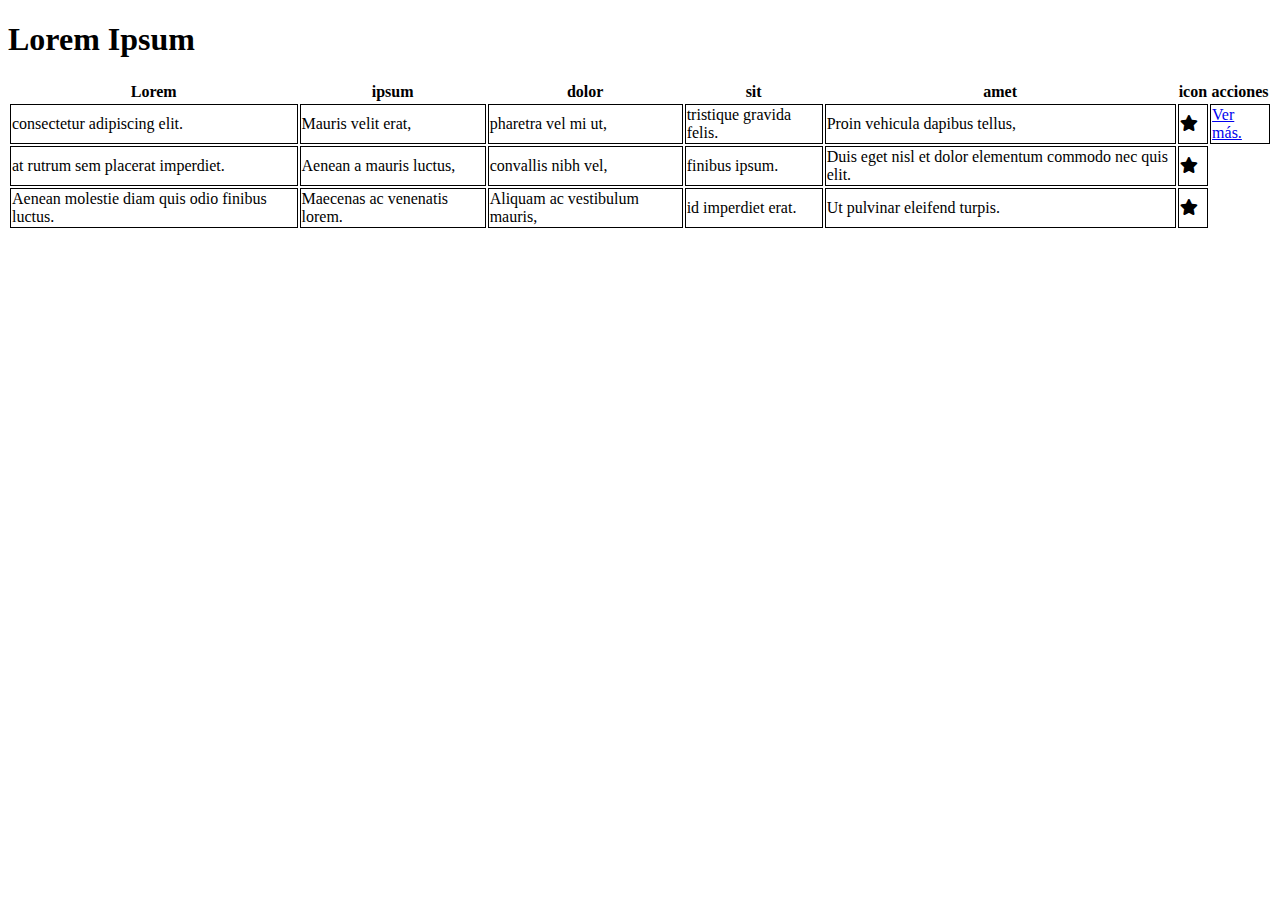
==== boletines/index.html @ 14d1f66c "Terminando cuarto bloque: Concentrando el conocimiento." ====
<!DOCTYPE html> 
<html>
    <head>
        <meta charset="utf-8">
        <title> Lorem Ipsum </title>
        <link href="https://necolas.github.io/normalize.css/8.0.1/normalize.css" rel="stylesheet">
        <link href="./fontawesome/web-fonts-with-css/css/fontawesome-all.min.css" rel="stylesheet">
        <link href="./assets/css/main.css" rel="stylesheet">
    </head>
    <body>
        <div class="container">
            <div class="content">
                <header>
                    <h1>Lorem Ipsum</h1>
                </header>
                <table>
                    <thead> <!-- Encabezado -->
                        <th> Lorem</th>
                        <th> ipsum </th>
                        <th> dolor </th>
                        <th> sit </th>
                        <th> amet </th>
                        <th> icon </th>
                         <th> acciones </th> <!-- Links que nos redirigen a los documentos correspondientes. -->
                    </thead>
                    <tbody> <!-- Cuerpo -->
                        <tr>
                            <td>consectetur adipiscing elit.</td>
                            <td>Mauris velit erat,</td>
                            <td>pharetra vel mi ut,</td>
                            <td>tristique gravida felis.</td>
                            <td>Proin vehicula dapibus tellus,</td>
                            <td>
                                <i class="fas fa-star"></i>

                            </td>
                            <td>
                                <a href="./restaurantes/mafalda.html">Ver más.</a>
                            </td>
                        </tr>
                        <tr>
                            <td>at rutrum sem placerat imperdiet.</td>
                            <td>Aenean a mauris luctus,</td>
                            <td>convallis nibh vel,</td>
                            <td>finibus ipsum.</td>
                            <td>Duis eget nisl et dolor elementum commodo nec quis elit.</td>
                            <td>
                                <i class="fas fa-star"></i>
                            </td>
                        </tr>
                        <tr>
                            <td>Aenean molestie diam quis odio finibus luctus.</td>
                            <td>Maecenas ac venenatis lorem.</td>
                            <td>Aliquam ac vestibulum mauris, </td>
                            <td>id imperdiet erat.</td>
                            <td>Ut pulvinar eleifend turpis.</td>
                            <td>
                                <i class="fas fa-star"></i>
                            </td>
                        </tr>
                    </tbody>
                </table>
            </div>
        </div>
    </body>
</html>
---- boletines/assets/css/main.css ----
td{
    border:solid 1px;
}
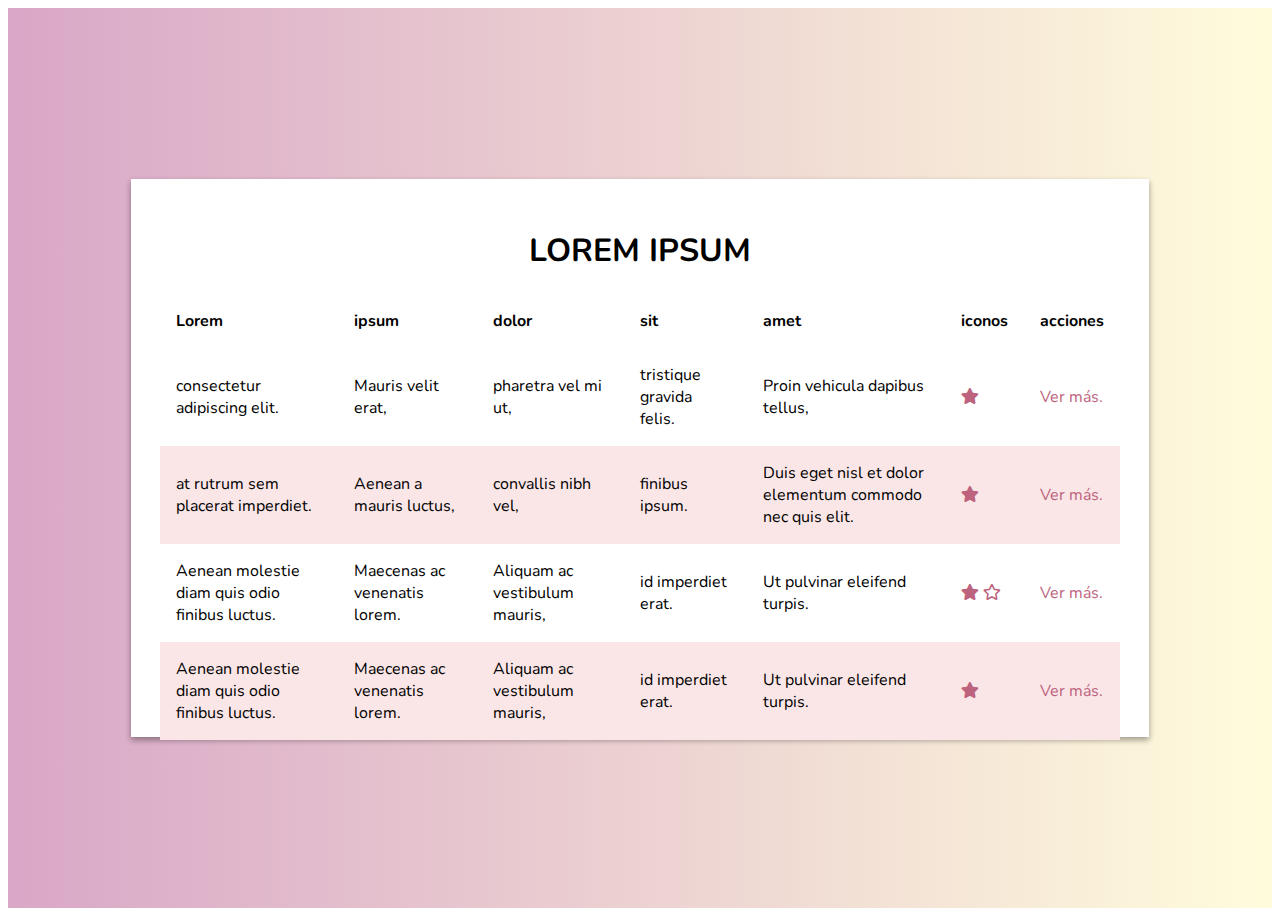
==== commit e033a826: "Terminando quinto bloque: CSS." ====
--- a/boletines/index.html
+++ b/boletines/index.html
@@ -6,21 +6,24 @@
         <link href="https://necolas.github.io/normalize.css/8.0.1/normalize.css" rel="stylesheet">
         <link href="./fontawesome/web-fonts-with-css/css/fontawesome-all.min.css" rel="stylesheet">
         <link href="./assets/css/main.css" rel="stylesheet">
+        <link rel="preconnect" href="https://fonts.gstatic.com">
+        <link href="https://fonts.googleapis.com/css2?family=Nunito:wght@200;400;700&display=swap" rel="stylesheet">
+        <link rel="stylesheet" href="https://cdnjs.cloudflare.com/ajax/libs/animate.css/4.1.1/animate.min.css"/>
     </head>
     <body>
         <div class="container">
-            <div class="content">
+            <div class="content animate__animated animate__fadeInDown">
                 <header>
-                    <h1>Lorem Ipsum</h1>
+                    <h1 class="title">Lorem Ipsum</h1>
                 </header>
-                <table>
+                <table class="table">
                     <thead> <!-- Encabezado -->
                         <th> Lorem</th>
                         <th> ipsum </th>
                         <th> dolor </th>
                         <th> sit </th>
                         <th> amet </th>
-                        <th> icon </th>
+                        <th> iconos </th>
                          <th> acciones </th> <!-- Links que nos redirigen a los documentos correspondientes. -->
                     </thead>
                     <tbody> <!-- Cuerpo -->
@@ -47,6 +50,23 @@
                             <td>
                                 <i class="fas fa-star"></i>
                             </td>
+                            <td>
+                                <a href="./restaurantes/mafalda.html">Ver más.</a>
+                            </td>
+                        </tr>
+                        <tr>
+                            <td>Aenean molestie diam quis odio finibus luctus.</td>
+                            <td>Maecenas ac venenatis lorem.</td>
+                            <td>Aliquam ac vestibulum mauris, </td>
+                            <td>id imperdiet erat.</td>
+                            <td>Ut pulvinar eleifend turpis.</td>
+                            <td>
+                                <i class="fas fa-star"></i>
+                                <i class="far fa-star"></i> <!-- Estrella vacía -->
+                            </td>
+                            <td>
+                                <a href="./restaurantes/mafalda.html">Ver más.</a>
+                            </td>
                         </tr>
                         <tr>
                             <td>Aenean molestie diam quis odio finibus luctus.</td>
@@ -57,6 +77,9 @@
                             <td>
                                 <i class="fas fa-star"></i>
                             </td>
+                            <td>
+                                <a href="./restaurantes/mafalda.html">Ver más.</a>
+                            </td>
                         </tr>
                     </tbody>
                 </table>
--- a/boletines/assets/css/main.css
+++ b/boletines/assets/css/main.css
@@ -1,3 +1,140 @@
-td{
-    border:solid 1px;
+/*
+Cinnamon Satin: 189, 99, 126
+Baby Pink: 226, 180, 183
+Floral White: 254, 248, 236
+Opal: 160, 201, 195
+Steel Teal: 101, 125, 129
+#f7eeed
+#eac4d5
+*/
+
+/* html: Se aplica a todo el sitio web */
+html{
+  font-family: 'Nunito', sans-serif;
+}
+
+a{
+  text-decoration: none;
+  color: rgb(189, 99, 126);
+}
+
+.title{
+  text-transform: uppercase; /*Todas en mayúscula*/
+  text-align: center;
+}
+
+.subtitle{
+  text-transform: uppercase; /*Todas en mayúscula*/
+  letter-spacing: 2.5px;
+}
+
+.paragraph{
+  line-height: 1.8em;
+  font-weight: 200;
+
+}
+
+/* Selector de clase empieza con punto*/
+.container{
+    background: #E2B4B7;/* fallback for old browsers */
+    background: -webkit-linear-gradient(to right, #d9a7c7, #fffcdc); /* Chrome 10-25, Safari 5.1-6 */
+    background: linear-gradient(to right, #d9a7c7, #fffcdc); /* W3C, IE 10+/ Edge, Firefox 16+, Chrome 26+, Opera 12+, Safari 7+ */
+    height: 100vh; /*Si la medida fuera en %, depende del padre de nuestro nodo (en este caso body) por lo que estaría diciendo todo el alto de body*/
+    display: flex; /*Elementos dentro del contenedor adoptan su posición usando como herramienta de posicionamiento y de layout flexbox */
+    align-items: center;
+    justify-content: center;
+}
+
+.content{
+  max-width: 960px;
+  max-height: 500px;
+  width: 100%;
+  height: 100%;
+  background-color: white;
+  /* box-shadow: diferenciaHorizontal diferenciaVertical desenfoque amplitud color; */
+  /* Ejemplo 1: box-shadow: 0 3px 6px 2.5px rgb( 254, 248, 236); */
+  /* Sombra realista */
+  box-shadow: 0 3px 6px rgba(0,0,0,0.16), 0 3px 6px rgba(0,0,0,0.23);
+  /* border-radius: 4px;*/
+  position: relative; /* Elemento posicionado */
+  padding: 1.8em; /*Espacio a los lados*/
+}
+
+.actions{
+  position: absolute; /* Las medidas que pongamos sean relativas a content por eso lo marcamos como elemento posicionado*/
+  top: 1em;
+  right: 1em;
+}
+
+.close{
+  height: 40px;
+  width: 40px;
+  color: white;
+  border-radius: 50%;
+  background-color: #eac4d5;
+  display: inline-block; /* Asigna tamaño correspondiente*/
+  box-shadow: 0 3px 6px rgba(0,0,0,0.16), 0 3px 6px rgba(0,0,0,0.23);
+  font-weight: 300;
+  cursor: pointer; /*Cambia el cursor a un dedito*/
+  /* Para centrar la x:*/
+  display: flex; 
+  align-items: center; /* Centra horizontal*/
+  justify-content: center; /* Centra vertical*/
+}
+
+
+.table{
+  width: 100%;
+  border-spacing: 0;
+}
+
+/* Para que las propiedades se apliquen a ambas celdas se coloca el sig selector*/
+/* Celdas cuerpo, celdas encabezado*/
+.table td, .table th{
+  padding: 1em;
+  text-align: left;
+}
+
+/*Pseudo-Clase: Definimos una forma en la que seleccionaremos el elemento n de tr con
+respecto al padre table.*/
+.table tr:nth-child(even){
+  background-color: #fae6e7;
+}
+
+.fa-star{
+  color: rgb(189, 99, 126);
+}
+
+
+
+.title-item{
+  font-size: 2em;
+  /* border-bottom-style: solid;
+  border-width: 2.5px;
+  border-color: #eac4d5; */
+  /* Lo de arriba se puede suplantar usando Shorthand Properties de la sig manera: */
+  border-bottom: solid 2.5px #eac4d5;
+  padding-bottom: 1em;
+}
+
+.position{
+  background: #eac4d5;
+  color: white;
+  padding: 10px;
+  border-radius: 30px 60px;
+  margin-right: 0.2em;
+}
+
+.address{
+  font-weight: bold;
+  color:  #eac4d5;
+  font-size: 1.2em;
+  font-weight: 75;
+
+}
+
+.main-image{
+  float: left;
+  margin-right: 1em;
+  height: 250px;
 }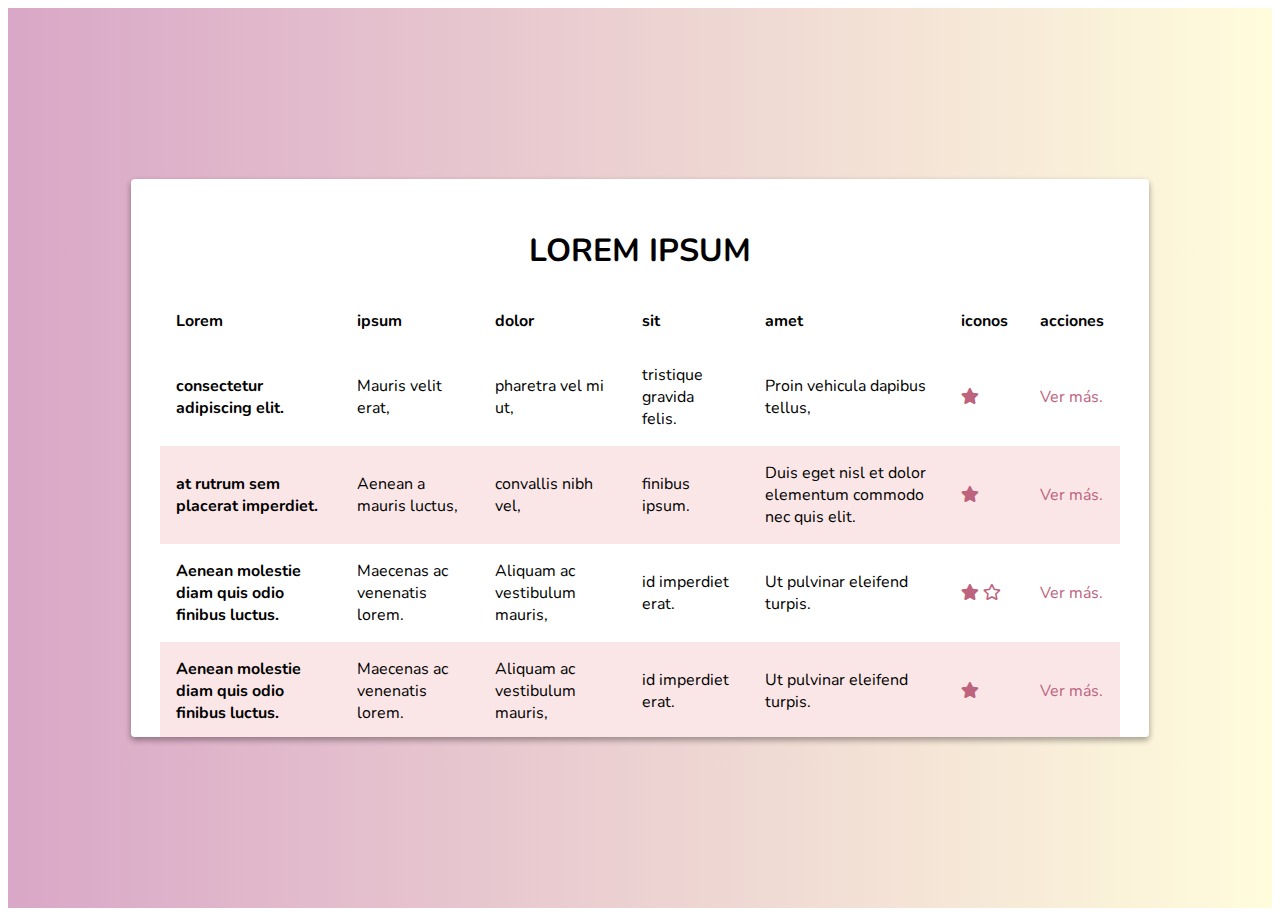
==== commit 39966a4c: "Terminando sexto bloque: Diseño Responsivo" ====
--- a/boletines/index.html
+++ b/boletines/index.html
@@ -2,6 +2,7 @@
 <html>
     <head>
         <meta charset="utf-8">
+        <meta name="viewport" content="width=device-width, initial-scale=1.0">
         <title> Lorem Ipsum </title>
         <link href="https://necolas.github.io/normalize.css/8.0.1/normalize.css" rel="stylesheet">
         <link href="./fontawesome/web-fonts-with-css/css/fontawesome-all.min.css" rel="stylesheet">
--- a/boletines/assets/css/main.css
+++ b/boletines/assets/css/main.css
@@ -16,6 +16,10 @@
 a{
   text-decoration: none;
   color: rgb(189, 99, 126);
+}
+
+img{
+  max-width: 100%;
 }
 
 .title{
@@ -49,15 +53,33 @@
   max-width: 960px;
   max-height: 500px;
   width: 100%;
-  height: 100%;
+  height: 80vh;
   background-color: white;
   /* box-shadow: diferenciaHorizontal diferenciaVertical desenfoque amplitud color; */
   /* Ejemplo 1: box-shadow: 0 3px 6px 2.5px rgb( 254, 248, 236); */
   /* Sombra realista */
   box-shadow: 0 3px 6px rgba(0,0,0,0.16), 0 3px 6px rgba(0,0,0,0.23);
   /* border-radius: 4px;*/
+  border-radius: 4px;
   position: relative; /* Elemento posicionado */
-  padding: 1.8em; /*Espacio a los lados*/
+  overflow: scroll;
+  /*overflow-y: scroll;*/
+  /*overflow-x: hidden;*/
+}
+
+.content{
+  padding: 1em;
+}
+td{
+  display: block;
+  width: 100%;
+}
+td:nth-of-type(1){
+  font-size: 1.5em;
+  font-weight: bold;
+}
+th{
+  display: none;
 }
 
 .actions{
@@ -120,7 +142,7 @@
 .position{
   background: #eac4d5;
   color: white;
-  padding: 10px;
+  padding: 0.5em;
   border-radius: 30px 60px;
   margin-right: 0.2em;
 }
@@ -130,11 +152,35 @@
   color:  #eac4d5;
   font-size: 1.2em;
   font-weight: 75;
-
+  margin-top: 2em;
+  display: inline-block; /* Se pone esto pues los elementos que por defecto son inline en la propiedad display ignoran el margen*/
 }
 
 .main-image{
   float: left;
   margin-right: 1em;
   height: 250px;
+}
+
+@media(min-width:900px){
+  th{
+    display: table-cell;
+  }
+  td{
+    width: auto;
+    display: table-cell;
+  }
+  td:nth-of-type(1){
+    font-size: 1em;
+  }
+  .content{
+    padding: 1.8em; /*Espacio a los lados*/
+  }
+  
+}
+
+@media (min-height:550px){
+  .content{
+    height: 500px;
+  }
 }